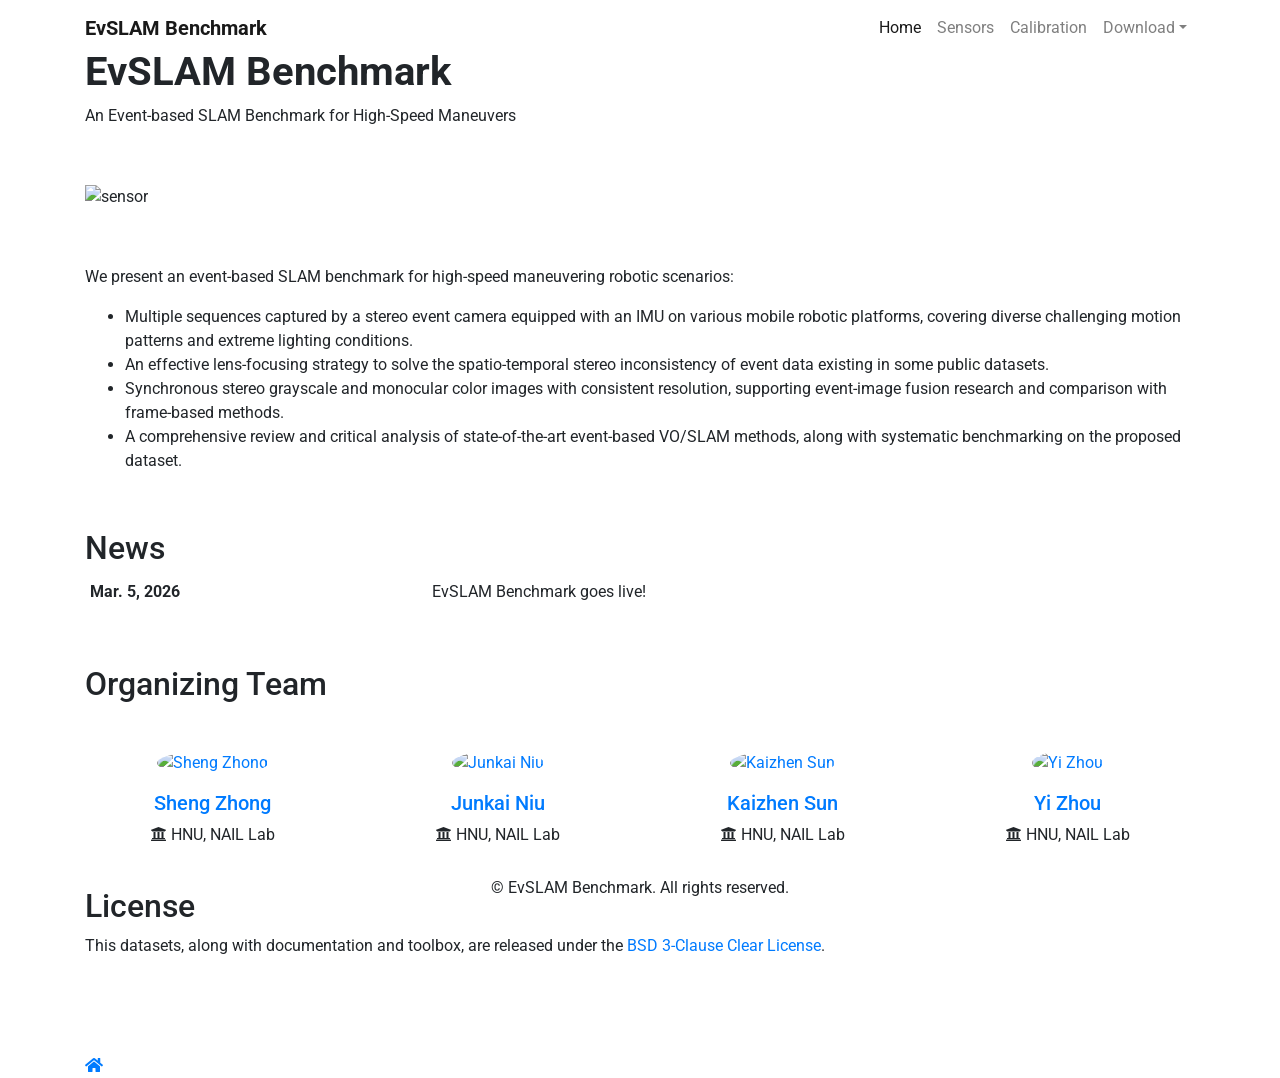
==== index.html @ 66eafbfd "first commit" ====
<!DOCTYPE html>
<html lang="en">

  <!-- Head -->
  <head>    <!-- Metadata, OpenGraph and Schema.org -->
    

    <!-- Standard metadata -->
    <meta charset="utf-8">
    <meta name="viewport" content="width=device-width, initial-scale=1, shrink-to-fit=no">
    <meta http-equiv="X-UA-Compatible" content="IE=edge">
    <title>EvSLAM Benchmark</title>
    <meta name="author" content="EvSLAM Benchmark" />
    <meta name="description" content="Event-based SLAM Benchmark for High-Speed Maneuvers.
" />
    <meta name="keywords" content="EvSLAM Benchmark, Event Camera, SLAM Dataset" />

    <!-- OpenGraph -->
    <meta property="og:site_name" content="EvSLAM Benchmark" />
    <meta property="og:type" content="website" />
    <meta property="og:title" content="EvSLAM Benchmark | Home" />
    <meta property="og:url" content="http://localhost:5500/" />
    <meta property="og:description" content="Event-based SLAM Benchmark for High-Speed Maneuvers.
" />
    
    <meta property="og:locale" content="en" />

    <!-- Twitter card -->
    <meta name="twitter:card" content="summary" />
    <meta name="twitter:title" content="Home" />
    <meta name="twitter:description" content="Event-based SLAM Benchmark for High-Speed Maneuvers.
" />
    
    

    <!-- Schema.org -->
    <script type="application/ld+json">
      {
        "@context": "https://schema.org",
        "@type": "WebSite",
        "description": "Event-based SLAM Benchmark for High-Speed Maneuvers.",
        "headline": "Home",
        "name": "Event-based SLAM Benchmark"
      }
    </script>


    <!-- Bootstrap & MDB -->
    <link href="https://cdn.jsdelivr.net/npm/bootstrap@4.6.1/dist/css/bootstrap.min.css" rel="stylesheet" integrity="sha256-DF7Zhf293AJxJNTmh5zhoYYIMs2oXitRfBjY+9L//AY=" crossorigin="anonymous">
    <link rel="stylesheet" href="https://cdn.jsdelivr.net/npm/mdbootstrap@4.20.0/css/mdb.min.css" integrity="sha256-jpjYvU3G3N6nrrBwXJoVEYI/0zw8htfFnhT9ljN3JJw=" crossorigin="anonymous" />

    <!-- Fonts & Icons -->
    <link rel="stylesheet" href="https://cdn.jsdelivr.net/npm/@fortawesome/fontawesome-free@5.15.4/css/all.min.css" integrity="sha256-mUZM63G8m73Mcidfrv5E+Y61y7a12O5mW4ezU3bxqW4=" crossorigin="anonymous">
    <link rel="stylesheet" href="https://cdn.jsdelivr.net/npm/academicons@1.9.1/css/academicons.min.css" integrity="sha256-i1+4qU2G2860dGGIOJscdC30s9beBXjFfzjWLjBRsBg=" crossorigin="anonymous">
    <link rel="stylesheet" type="text/css" href="https://fonts.googleapis.com/css?family=Roboto:300,400,500,700|Roboto+Slab:100,300,400,500,700|Material+Icons">

    <!-- Code Syntax Highlighting -->
    <link rel="stylesheet" href="https://cdn.jsdelivr.net/gh/jwarby/jekyll-pygments-themes@master/PASTIE.css" media="none" id="highlight_theme_light" />

    <!-- Styles -->
    

    <link rel="stylesheet" href="/EvSLAM_Dataset/assets/css/main.css">
    <link rel="canonical" href="http://localhost:5500/">

  </head>

  <!-- Body -->
  <body class="fixed-top-nav ">

    <!-- Header -->
    <header>

      <!-- Nav Bar -->
      <nav id="navbar" class="navbar navbar-light navbar-expand-sm fixed-top">
        <div class="container">
          <a class="navbar-brand title font-weight-lighter" href="/"><span class="font-weight-bold">EvSLAM Benchmark</span>   </a>
          <!-- Navbar Toggle -->
          <button class="navbar-toggler collapsed ml-auto" type="button" data-toggle="collapse" data-target="#navbarNav" aria-controls="navbarNav" aria-expanded="false" aria-label="Toggle navigation">
            <span class="sr-only">Toggle navigation</span>
            <span class="icon-bar top-bar"></span>
            <span class="icon-bar middle-bar"></span>
            <span class="icon-bar bottom-bar"></span>
          </button>

          <div class="collapse navbar-collapse text-right" id="navbarNav">
            <ul class="navbar-nav ml-auto flex-nowrap">

              <!-- Home -->
              <li class="nav-item active">
                <a class="nav-link" href="/">Home<span class="sr-only">(current)</span></a>
              </li>

              <!-- Other pages -->
                <li class="nav-item ">
                  <a class="nav-link" href="/EvSLAM_Dataset/sensor/">Sensors</a>
                </li>
                <li class="nav-item ">
                  <a class="nav-link" href="/EvSLAM_Dataset/calibration/">Calibration</a>
                </li>
                <li class="nav-item dropdown ">
                  <a class="nav-link dropdown-toggle" href="#" id="navbarDropdown" role="button" data-toggle="dropdown" aria-haspopup="true" aria-expanded="false">Download</a>
                  <div class="dropdown-menu dropdown-menu-right" aria-labelledby="navbarDropdown">
                  <a class="nav-link" href="/EvSLAM_Dataset/download/download/">Download</a>
                  <a class="nav-link" href="/EvSLAM_Dataset/download/data_format/">Data Format</a>
                </div>
                </li>
            </ul>
          </div>
        </div>
      </nav>
    </header>

<!-- Content -->
<div class="container mt-5">
  <!-- home.html -->
  <div class="post">
    <header class="post-header">
      <h1 class="post-title">
        <span class="font-weight-bold">EvSLAM Benchmark</span>  
      </h1>
      <p class="desc">An Event-based SLAM Benchmark for High-Speed Maneuvers</p>
    </header>

<article>
  <div class="clearfix">
    <p><br></p>
    <p><img src="/EvSLAM_Dataset/assets/img/web_header.png" alt="sensor" style="max-width:100%;"></p>

    <p><br></p>
    <p>We present an event-based SLAM benchmark for high-speed maneuvering robotic scenarios:</p>
      <ul>
      <li>Multiple sequences captured by a stereo event camera equipped with an IMU on various mobile robotic platforms, covering diverse challenging motion patterns and extreme lighting conditions.</li>
      <li>An effective lens-focusing strategy to solve the spatio-temporal stereo inconsistency of event data existing in some public datasets.</li>
      <li>Synchronous stereo grayscale and monocular color images with consistent resolution, supporting event-image fusion research and comparison with frame-based methods.</li>
      <li>A comprehensive review and critical analysis of state-of-the-art event-based VO/SLAM methods, along with systematic benchmarking on the proposed dataset.</li>
      </ul>
    <p><br></p>
  </div>

  <!-- News -->          
  <div class="news">
    <h2>News</h2>
    <div class="table-responsive">
      <table class="table table-sm table-borderless"> 
        <tr>
          <th scope="row">Mar. 5, 2026</th>
          <td>
            EvSLAM Benchmark goes live!
          </td>
        </tr> 
      </table>
    </div> 
    <p><br></p>
  </div>

  <div class="section-title"><h2>Organizing Team</h2></div>
  <p><br></p>
  <div class="row g-4">
    <div class="col-lg-3 col-md-4 col-sm-6">
      <div class="text-center">
        <a href="https://scholar.google.com/citations?user=ilHRcO4AAAAJ&hl=zh-CN" target="_blank">
          <img src="/EvSLAM_Dataset/assets/img/zs.jpg" class="rounded-circle mb-3" style="width:124px;height:155px;" alt="Sheng Zhong">
          <h5 class="mb-2">Sheng Zhong</h5>
        </a>
        <p class="mb-0"><i class="fas fa-university mr-1"></i>HNU, NAIL Lab</p>
      </div>
    </div>

    <div class="col-lg-3 col-md-4 col-sm-6">
      <div class="text-center">
        <a href="https://scholar.google.com/citations?user=EpIxnIEAAAAJ&hl=zh-CN" target="_blank">
          <img src="/EvSLAM_Dataset/assets/img/njk.jpg" class="rounded-circle mb-3" style="width:124px;height:155px;" alt="Junkai Niu">
          <h5 class="mb-2">Junkai Niu</h5>
        </a>
        <p class="mb-0"><i class="fas fa-university mr-1"></i>HNU, NAIL Lab</p>
      </div>
    </div>

    <div class="col-lg-3 col-md-4 col-sm-6">
      <div class="text-center">
        <a href="https://scholar.google.com/citations?user=ZvVrufAAAAAJ&hl=zh-CN&oi=ao" target="_blank">
          <img src="/EvSLAM_Dataset/assets/img/sunkaizhen.jpg" class="rounded-circle mb-3" style="width:124px;height:155px;" alt="Kaizhen Sun">
          <h5 class="mb-2">Kaizhen Sun</h5>
        </a>
        <p class="mb-0"><i class="fas fa-university mr-1"></i>HNU, NAIL Lab</p>
      </div>
    </div>

    <div class="col-lg-3 col-md-4 col-sm-6">
      <div class="text-center">
        <a href="https://sites.google.com/view/zhouyi-joey/home" target="_blank">
          <img src="/EvSLAM_Dataset/assets/img/zhouyi.png" class="rounded-circle mb-3" style="width:124px;height:155px;" alt="Yi Zhou">
          <h5 class="mb-2">Yi Zhou</h5>
        </a>
        <p class="mb-0"><i class="fas fa-university mr-1"></i>HNU, NAIL Lab</p>
      </div>
    </div>
  </div>


  </li></ol>

  <p><br></p>
  
  <!-- License -->
  <div class="License">
    <h2>License</h2>
    This datasets, along with documentation and toolbox, are released under the <a href="https://spdx.org/licenses/BSD-3-Clause-Clear.html" target="_blank" rel="noopener noreferrer">BSD 3-Clause Clear License</a>.
  </div>
  <br>
  <br>

  <!-- Acknowledgements -->
  <!-- <div class="Acknowledgement">
    <h2>Acknowledgement</h2>
    This work was supported by the National Key Research and Development
    Project of China (grant number 2023YFB4706600), as well as the generous support provided by our industry partner <a href="https://www.cidi.ai/" target="_blank" rel="noopener noreferrer">Xidi Zhijia (Hunan) Co., Ltd.</a>.
  </div> -->
  <br>
  <br>

  <!-- Social -->
  <div class="social">
    <div class="contact-icons">
      <a href="#" title="Home" rel="noopener noreferrer"><i class="fas fa-home"></i></a>
    </div>

    <div class="contact-note">
      <!-- Empty to avoid any text clues -->
    </div>
  </div>
  </article>

    <!-- Footer -->    
    <footer class="fixed-bottom">
      <div class="container mt-0" style="width:100%;text-align:center;">
        © EvSLAM Benchmark. All rights reserved.
      </div>
    </footer>

    <!-- JavaScripts -->
    <!-- jQuery -->
  <script src="https://cdn.jsdelivr.net/npm/jquery@3.6.0/dist/jquery.min.js" integrity="sha256-/xUj+3OJU5yExlq6GSYGSHk7tPXikynS7ogEvDej/m4=" crossorigin="anonymous"></script>

    <!-- Bootsrap & MDB scripts -->
  <script src="https://cdn.jsdelivr.net/npm/@popperjs/core@2.11.2/dist/umd/popper.min.js" integrity="sha256-l/1pMF/+J4TThfgARS6KwWrk/egwuVvhRzfLAMQ6Ds4=" crossorigin="anonymous"></script>
  <script src="https://cdn.jsdelivr.net/npm/bootstrap@4.6.1/dist/js/bootstrap.min.js" integrity="sha256-SyTu6CwrfOhaznYZPoolVw2rxoY7lKYKQvqbtqN93HI=" crossorigin="anonymous"></script>
  <script src="https://cdn.jsdelivr.net/npm/mdbootstrap@4.20.0/js/mdb.min.js" integrity="sha256-NdbiivsvWt7VYCt6hYNT3h/th9vSTL4EDWeGs5SN3DA=" crossorigin="anonymous"></script>

    <!-- Masonry & imagesLoaded -->
  <script defer src="https://cdn.jsdelivr.net/npm/masonry-layout@4.2.2/dist/masonry.pkgd.min.js" integrity="sha256-Nn1q/fx0H7SNLZMQ5Hw5JLaTRZp0yILA/FRexe19VdI=" crossorigin="anonymous"></script>
  <script defer src="https://cdn.jsdelivr.net/npm/imagesloaded@4/imagesloaded.pkgd.min.js"></script>
  <script defer src="/EvSLAM_Dataset/assets/js/masonry.js" type="text/javascript"></script>
    
  <!-- Medium Zoom JS -->
  <script src="https://cdn.jsdelivr.net/npm/medium-zoom@1.0.6/dist/medium-zoom.min.js" integrity="sha256-EdPgYcPk/IIrw7FYeuJQexva49pVRZNmt3LculEr7zM=" crossorigin="anonymous"></script>
  <script src="/EvSLAM_Dataset/assets/js/zoom.js"></script><!-- Load Common JS -->
  <script src="/EvSLAM_Dataset/assets/js/common.js"></script>

    <!-- MathJax -->
  <script type="text/javascript">
    window.MathJax = {
      tex: {
        tags: 'ams'
      }
    };
  </script>
  <script defer type="text/javascript" id="MathJax-script" src="https://cdn.jsdelivr.net/npm/mathjax@3.2.0/es5/tex-mml-chtml.js"></script>
  <script defer src="https://polyfill.io/v3/polyfill.min.js?features=es6"></script>

    
  </body>
</html>
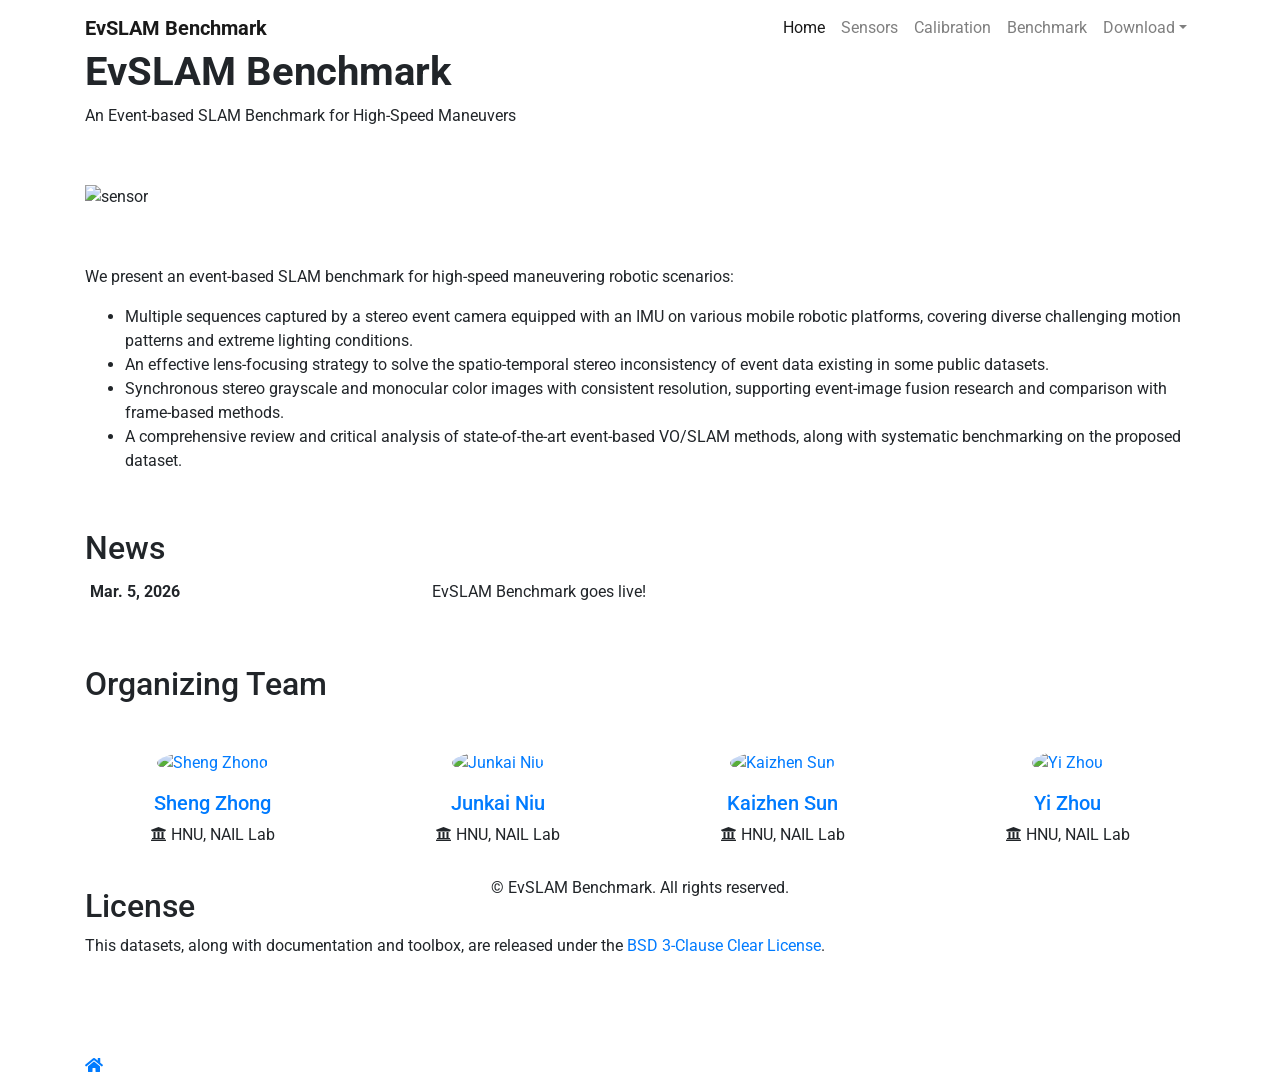
==== commit e73de94e: "Update website pages for EvSLAM Benchmark" ====
--- a/index.html
+++ b/index.html
@@ -74,7 +74,7 @@
       <!-- Nav Bar -->
       <nav id="navbar" class="navbar navbar-light navbar-expand-sm fixed-top">
         <div class="container">
-          <a class="navbar-brand title font-weight-lighter" href="/"><span class="font-weight-bold">EvSLAM Benchmark</span>   </a>
+          <a class="navbar-brand title font-weight-lighter" href="/EvSLAM_Dataset/"><span class="font-weight-bold">EvSLAM Benchmark</span>   </a>
           <!-- Navbar Toggle -->
           <button class="navbar-toggler collapsed ml-auto" type="button" data-toggle="collapse" data-target="#navbarNav" aria-controls="navbarNav" aria-expanded="false" aria-label="Toggle navigation">
             <span class="sr-only">Toggle navigation</span>
@@ -88,7 +88,7 @@
 
               <!-- Home -->
               <li class="nav-item active">
-                <a class="nav-link" href="/">Home<span class="sr-only">(current)</span></a>
+                <a class="nav-link" href="/EvSLAM_Dataset/">Home<span class="sr-only">(current)</span></a>
               </li>
 
               <!-- Other pages -->
@@ -97,6 +97,9 @@
                 </li>
                 <li class="nav-item ">
                   <a class="nav-link" href="/EvSLAM_Dataset/calibration/">Calibration</a>
+                </li>
+                <li class="nav-item ">
+                  <a class="nav-link" href="https://www.codabench.org/competitions/17239/" target="_blank" rel="noopener noreferrer">Benchmark</a>
                 </li>
                 <li class="nav-item dropdown ">
                   <a class="nav-link dropdown-toggle" href="#" id="navbarDropdown" role="button" data-toggle="dropdown" aria-haspopup="true" aria-expanded="false">Download</a>
@@ -267,8 +270,6 @@
     };
   </script>
   <script defer type="text/javascript" id="MathJax-script" src="https://cdn.jsdelivr.net/npm/mathjax@3.2.0/es5/tex-mml-chtml.js"></script>
-  <script defer src="https://polyfill.io/v3/polyfill.min.js?features=es6"></script>
-
     
   </body>
 </html>
